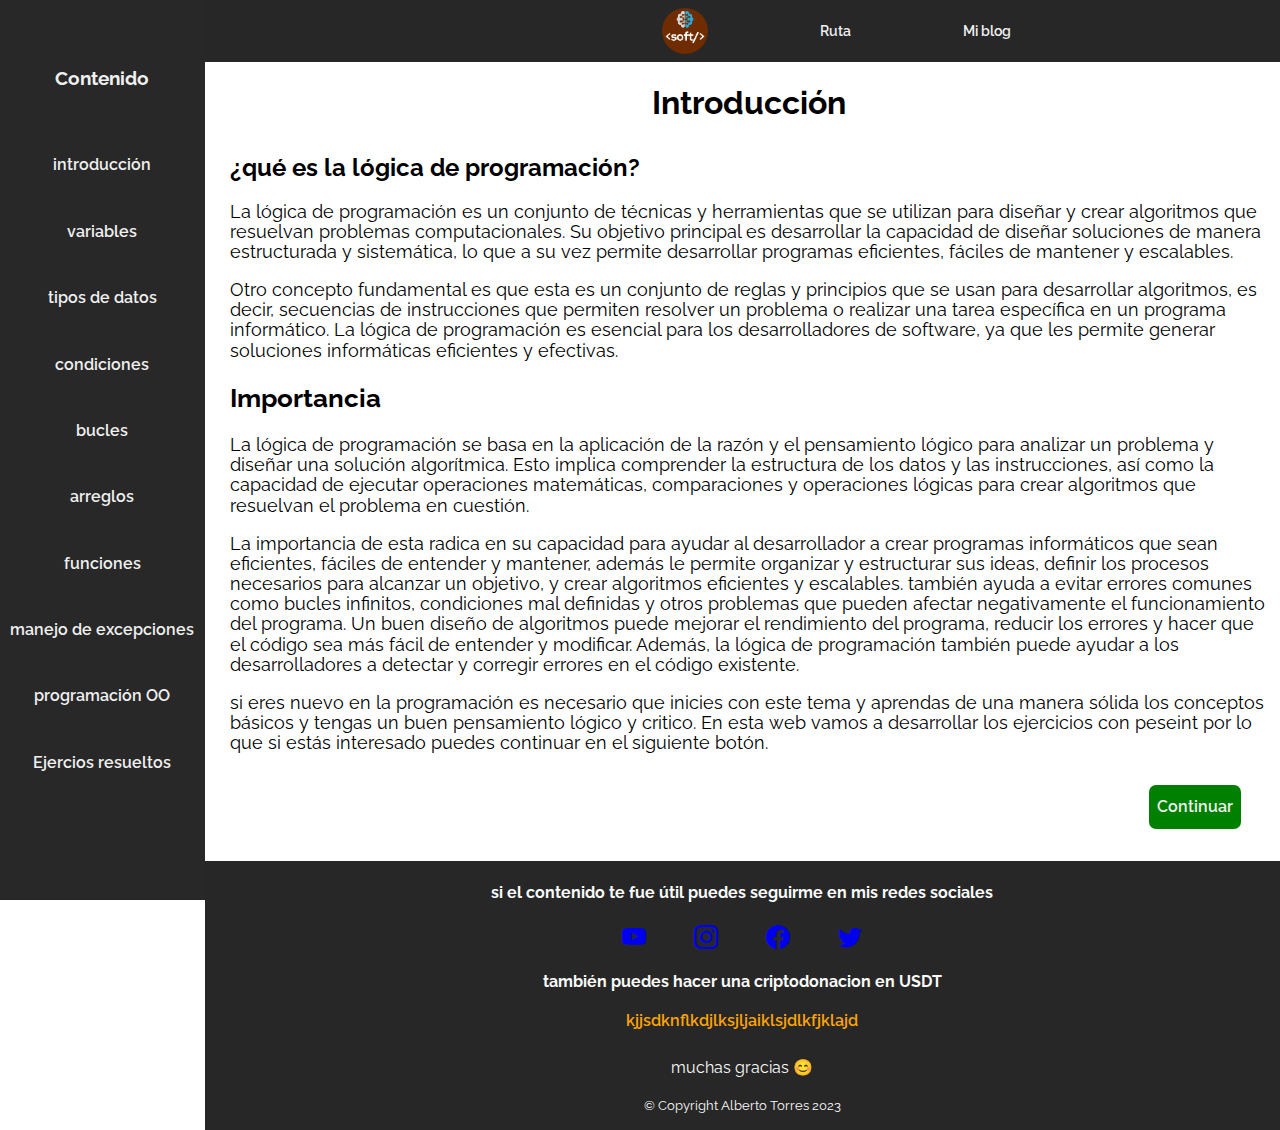
==== index.html @ 24eefaab "Add files via upload" ====
<!DOCTYPE html>
<html lang="en">
  <head>
    <meta charset="UTF-8" />
    <meta http-equiv="X-UA-Compatible" content="IE=edge" />
    <meta name="viewport" content="width=device-width, initial-scale=1.0" />
    <meta name="description" content="logica de programacion con pseint, variables, funciones, bucles, estructuras.">
    <title>Logica Programacion</title>
    <link
      href="https://fonts.googleapis.com/css2?family=Raleway:wght@400;700&display=swap"
      rel="stylesheet"
    />
    <link rel="stylesheet" href="normalize.css" />
    <link rel="icon" href="imgen/soft.png" />
    <link
      rel="stylesheet"
      href="https://cdn.jsdelivr.net/npm/bootstrap-icons@1.10.3/font/bootstrap-icons.css"
    />
    <link rel="stylesheet" href="styles.css" />
  </head>
  <body>
    <nav class="navegacion">
      <div class="hamburguer">
        <svg
          class="icono"
          xmlns="http://www.w3.org/2000/svg"
          width="32"
          height="32"
          fill="currentColor"
          class="bi bi-list"
          viewBox="0 0 16 16"
        >
          <path
            fill-rule="evenodd"
            d="M2.5 12a.5.5 0 0 1 .5-.5h10a.5.5 0 0 1 0 1H3a.5.5 0 0 1-.5-.5zm0-4a.5.5 0 0 1 .5-.5h10a.5.5 0 0 1 0 1H3a.5.5 0 0 1-.5-.5zm0-4a.5.5 0 0 1 .5-.5h10a.5.5 0 0 1 0 1H3a.5.5 0 0 1-.5-.5z"
          />
        </svg>
      </div>
      <div class="items-enlace">
        <a class="ini" href="index.html"
          ><img src="imgen/soft.png" alt="soft"
        /></a>
        <a href="#">Ruta</a>
        <a href="#">Mi blog</a>
      </div>
    </nav>
    <div class="desplegar">
      <div class="barra">
        <svg
          class="cerrar"
          xmlns="http://www.w3.org/2000/svg"
          width="40"
          height="40"
          fill="currentColor"
          class="bi bi-x-square"
          viewBox="0 0 16 16"
        >
          <path
            d="M14 1a1 1 0 0 1 1 1v12a1 1 0 0 1-1 1H2a1 1 0 0 1-1-1V2a1 1 0 0 1 1-1h12zM2 0a2 2 0 0 0-2 2v12a2 2 0 0 0 2 2h12a2 2 0 0 0 2-2V2a2 2 0 0 0-2-2H2z"
          />
          <path
            d="M4.646 4.646a.5.5 0 0 1 .708 0L8 7.293l2.646-2.647a.5.5 0 0 1 .708.708L8.707 8l2.647 2.646a.5.5 0 0 1-.708.708L8 8.707l-2.646 2.647a.5.5 0 0 1-.708-.708L7.293 8 4.646 5.354a.5.5 0 0 1 0-.708z"
          />
        </svg>
        <div class="subtitle">
          <h3 class="h3">Contenido</h3>
          <br /><br />
          <a href="index.html" class="links">introducción</a>
          <a href="datos.html" class="links">variables</a>
          <a href="datos.html" class="links">tipos de datos</a>
          <a href="condiciones.html" class="links">condiciones</a>
          <a href="condiciones.html" class="links">bucles</a>
          <a href="arrefuncions.html" class="links">arreglos</a>
          <a href="arrefuncions.html" class="links">funciones</a>
          <a href="excepoo.html" class="links">manejo de excepciones</a>
          <a href="excepoo.html" class="links">programación OO</a>
          <a href="ejercicios.html" class="links">Ejercios resueltos</a>
        </div>
      </div>
    </div>
    <main class="principal">
      <div class="contenedor">
        <div class="titulo">
          <h1>Introducción</h1>
        </div>
        <h2>¿qué es la lógica de programación?</h2>
        <div class="parrafos">
          <p>
            La lógica de programación es un conjunto de técnicas y herramientas
            que se utilizan para diseñar y crear algoritmos que resuelvan
            problemas computacionales. Su objetivo principal es desarrollar la
            capacidad de diseñar soluciones de manera estructurada y
            sistemática, lo que a su vez permite desarrollar programas
            eficientes, fáciles de mantener y escalables.
          </p>
          <p>
            Otro concepto fundamental es que esta es un conjunto de reglas y
            principios que se usan para desarrollar algoritmos, es decir,
            secuencias de instrucciones que permiten resolver un problema o
            realizar una tarea específica en un programa informático. La lógica
            de programación es esencial para los desarrolladores de software, ya
            que les permite generar soluciones informáticas eficientes y
            efectivas.
          </p>
          <h2>Importancia</h2>

          <p>
            La lógica de programación se basa en la aplicación de la razón y el
            pensamiento lógico para analizar un problema y diseñar una solución
            algorítmica. Esto implica comprender la estructura de los datos y
            las instrucciones, así como la capacidad de ejecutar operaciones
            matemáticas, comparaciones y operaciones lógicas para crear
            algoritmos que resuelvan el problema en cuestión.
          </p>

          <p>
            La importancia de esta radica en su capacidad para ayudar al
            desarrollador a crear programas informáticos que sean eficientes,
            fáciles de entender y mantener, además le permite organizar y
            estructurar sus ideas, definir los procesos necesarios para alcanzar
            un objetivo, y crear algoritmos eficientes y escalables. también
            ayuda a evitar errores comunes como bucles infinitos, condiciones
            mal definidas y otros problemas que pueden afectar negativamente el
            funcionamiento del programa. Un buen diseño de algoritmos puede
            mejorar el rendimiento del programa, reducir los errores y hacer que
            el código sea más fácil de entender y modificar. Además, la lógica
            de programación también puede ayudar a los desarrolladores a
            detectar y corregir errores en el código existente.
          </p>

          <p>
            si eres nuevo en la programación es necesario que inicies con este
            tema y aprendas de una manera sólida los conceptos básicos y tengas
            un buen pensamiento lógico y critico. En esta web vamos a
            desarrollar los ejercicios con peseint por lo que si estás
            interesado puedes continuar en el siguiente botón.
          </p>
          <div class="boton">
            <a class="btn1" href="datos.html">Continuar</a>
          </div>
        </div>
      </div>
    </main>
    <footer class="pie">
      <div class="content">
        <h4 class="h4">
          si el contenido te fue útil puedes seguirme en mis redes sociales
        </h4>
        <nav class="navegacion2">
          <a href="https://wa.link/4uqptb" target="_blank"
            ><i class="fuente bi bi-youtube"></i
          ></a>
          <a href="https://.com" target="_blank"
            ><i class="fuente bi bi-instagram"></i
          ></a>
          <a href="https://www.facebook.com/rita.gamarra.7731" target="_blank"
            ><i class="fuente bi bi-facebook"></i
          ></a>
          <a href="https://.com" target="_blank"
            ><i class="fuente bi bi-twitter"></i
          ></a>
        </nav>
        <h4 class="h4">también puedes hacer una criptodonacion en USDT</h4>
        <div class="h5">kjjsdknflkdjlksjljaiklsjdlkfjklajd</div>
        <br />
        <div class="h4">muchas gracias 😊</div>
        <br />
        <div class="copiar">
          <small>&copy; Copyright Alberto Torres 2023</small>
        </div>
      </div>
    </footer>
    <script src="main.js"></script>
    <script src="main.js"></script>
  </body>
</html>
---- styles.css ----
body{
    font-family: 'Raleway', sans-serif;
    overflow-y: auto;
}
.contenedor{
  padding-right: calc(1.5rem * 0.5);
  padding-left: calc(1.5rem * 0.5);
  margin-right: auto;
  margin-left: auto;
  padding-top: 2rem;
}
.navegacion{
    background:rgb(39, 39, 39);
    position: fixed;
    width: 100%;
    display: flex;
    align-items: center;
}
.hamburguer{
    padding: .5em .5em .5em 1em;
}
.principal{
    padding-top: 2em;
    overflow-x: hidden;
}

.icono{
    background-color: none;
    cursor: pointer;
    color: rgb(240, 240, 240);
}
.titulo{
    text-align: center;
    font-size: .8rem;
    margin-bottom: 2rem;
}
.desplegar{
    width: 100%;
    height: 100vh;
    position: fixed;
    top: 0;
    left: -100%;
    transition: left .2s ease;
    z-index: 100;
    background: rgba(10, 10, 10, .6);
}
.barra{
    background:rgb(10, 10, 10);
    width: 60%;
    height: 100vh;
    overflow-y: auto;
    overflow-x: hidden;
}
.cerrar{
    color: rgb(240, 240, 240);
    cursor: pointer;
    position: absolute;
    left:61%;
    top: .4em;
    background-color: rgb(39, 39, 39);
}
.aparecer{
    left: 0;
}
.parrafos{
    font-size: 1.1rem;
}
.items-enlace{
   width: 100%;
   display: flex;
   justify-content: center;
   align-items: center;
   margin-left: .5em;
   padding: .5rem 0;
}
.items-enlace a{
    text-decoration: none;
    color: rgb(240, 240, 240);
    font-weight: 600;
    font-size: .9rem;
    margin-right: 2rem;
}
.ini img{
    display: none;
    height: 2.9rem;
    width: 2.9rem;
    border-radius: 50%;
}
.subtitle{
    color: rgb(240, 240, 240);
    width: 100%;
    text-align: center;
    display: flex;
    flex-direction: column;
    padding-top: 1.9rem;
    font-weight: 800;
}
.subtitle a{
    margin-bottom: 1.6rem;
    text-decoration: none;
    padding-top: .7rem;
    padding-bottom: .7rem;
    color: rgb(240, 240, 240);
    font-weight: 600;
    transition: all .2s ease;
}
.subtitle a:focus{
    color: #ffa500;
}
.subtitle a:hover{
    background-color: rgb(39, 39, 39);
    color: #ffa500;
}

.pie{
    background:rgb(39, 39, 39);
    color: rgb(250, 250, 250);
}
.copiar{
    text-align: center;
}
.h4{
    text-align: center;
}
.h5{
    text-align: center;
    padding-bottom: 10px;
    color: #ffa500;
    font-weight: 600;
}
.content{
    padding-top: 0.1rem;
    padding-bottom: 1rem;
}
.navegacion2{
    display: flex;
    justify-content: center;
    font-size: 1.5rem;
}
.navegacion2 a{
    margin-left: 1.5rem;
    margin-right: 1.5rem;
}
.boton{
    display: flex;
    justify-content: end;
    margin: 2rem .7rem 2rem 0;
}
.btn1{
    background: rgb(0, 128, 0);
    border-radius: 7px;
    padding: .8rem .5rem;
    width: auto;
    border: none;
    cursor: pointer;
    color: rgb(240, 240, 240);
    font-size: 1rem;
    font-weight: 600;
    margin-right: 1rem;
    text-decoration: none;
}
.codigo{
    padding: 2rem;
    background: #343d4d;
    color: rgb(240, 240, 240);
    overflow-x: auto;
    width: 60%;
    border-radius: 10px;
}
.blanco{
    white-space: pre!important;
}
#btn2{
   margin-right: 1.5rem;
}

@media (min-width: 768px) {
    .icono{
        display: none;
    }
    body{
        overflow-y: scroll !important;
    }
    .desplegar{
        left: 0;
        width: 16%;
    }
    .barra{
        width: 100%;
        background: rgb(40, 40, 40);
    }
    .subtitle a:hover{
        background: rgb(10, 10, 10);
    }
    .cerrar{
        display: none;
    }
    .principal{
        margin-left: 17%;
    }
    .navegacion{
        margin-left: 16%;
    }
    .pie{
        margin-left: 16%;
    }
    .items-enlace a{ 
        margin-right: 5rem;
    }
    .items-enlace a:hover{ 
       color: #ffa500;
    }
    .subtitle{
        padding-top: 3rem;
    }
    .h3{
        font-size: 1.2em;
    }
 }
 @media (min-width: 500px) {
    .ini img{
        display: block;
    }
    .items-enlace a{
        margin-left: 2rem;
    }
    .titulo{
        font-size: 1rem;
    }
 }
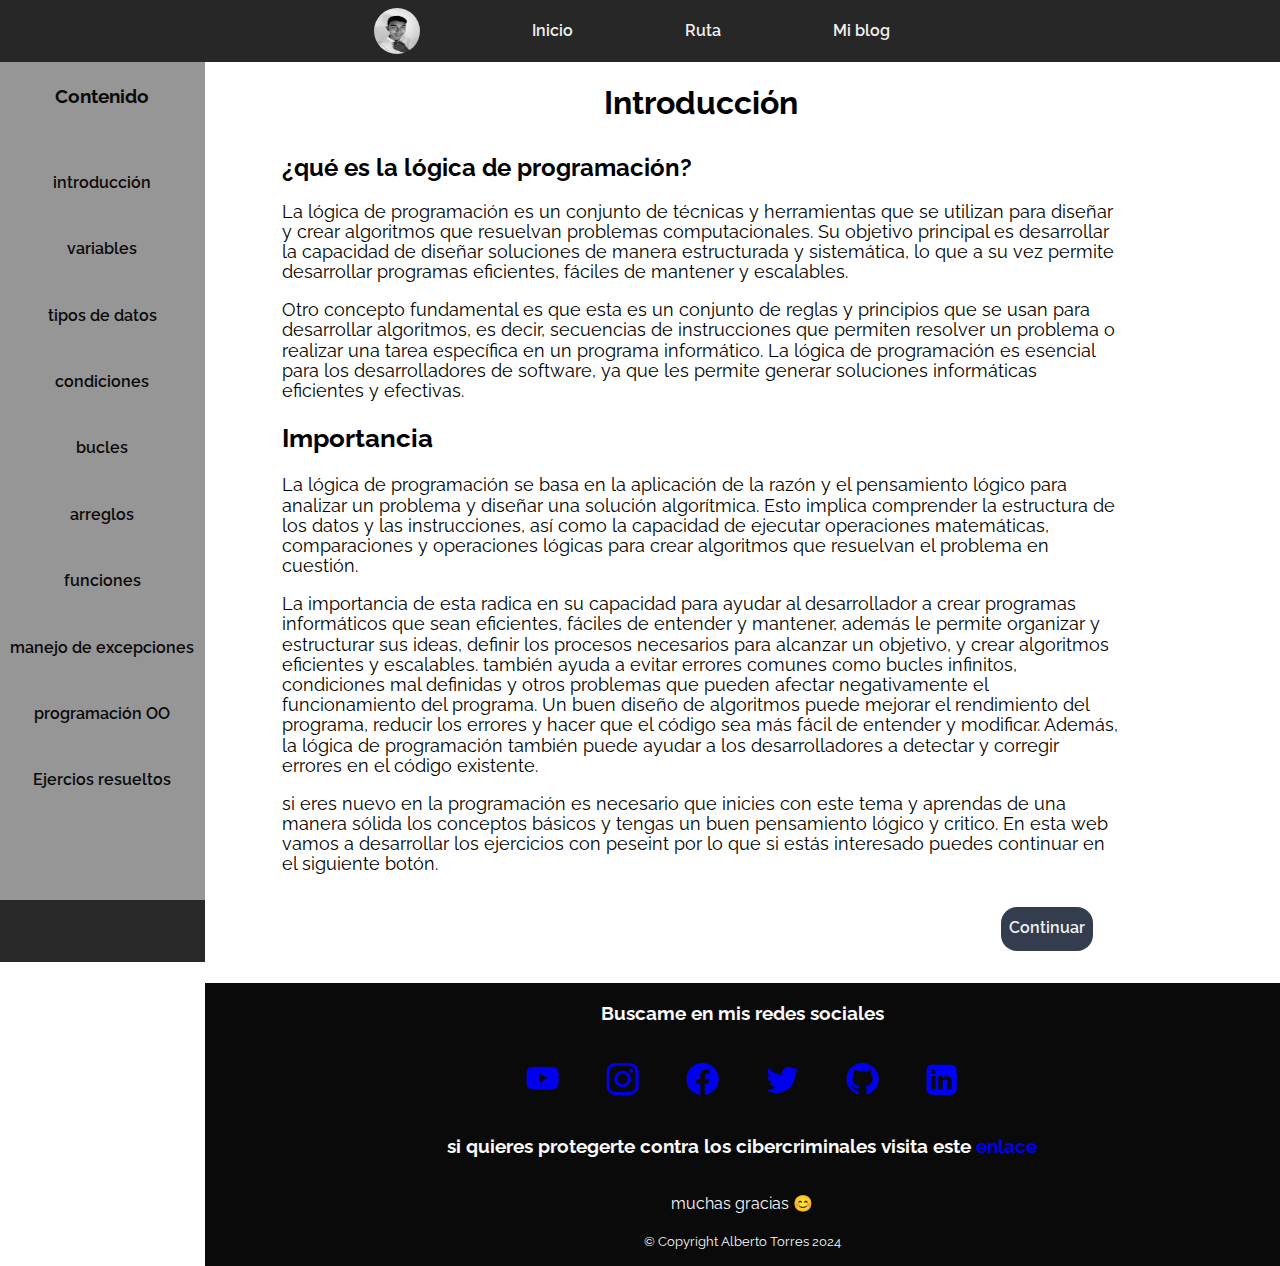
==== commit d3648dd8: "Actualización general" ====
--- a/index.html
+++ b/index.html
@@ -4,7 +4,10 @@
     <meta charset="UTF-8" />
     <meta http-equiv="X-UA-Compatible" content="IE=edge" />
     <meta name="viewport" content="width=device-width, initial-scale=1.0" />
-    <meta name="description" content="logica de programacion con pseint, variables, funciones, bucles, estructuras.">
+    <meta
+      name="description"
+      content="logica de programacion con pseint, variables, funciones, bucles, estructuras."
+    />
     <title>Logica Programacion</title>
     <link
       href="https://fonts.googleapis.com/css2?family=Raleway:wght@400;700&display=swap"
@@ -15,6 +18,10 @@
     <link
       rel="stylesheet"
       href="https://cdn.jsdelivr.net/npm/bootstrap-icons@1.10.3/font/bootstrap-icons.css"
+    />
+    <link
+      rel="stylesheet"
+      href="https://cdnjs.cloudflare.com/ajax/libs/font-awesome/4.7.0/css/font-awesome.min.css"
     />
     <link rel="stylesheet" href="styles.css" />
   </head>
@@ -38,8 +45,9 @@
       </div>
       <div class="items-enlace">
         <a class="ini" href="index.html"
-          ><img src="imgen/soft.png" alt="soft"
+          ><img src="imgen/IMG_20231224_133752_227~4.jpg" alt="Alberto Torres"
         /></a>
+        <a href="#">Inicio</a>
         <a href="#">Ruta</a>
         <a href="#">Mi blog</a>
       </div>
@@ -62,7 +70,7 @@
             d="M4.646 4.646a.5.5 0 0 1 .708 0L8 7.293l2.646-2.647a.5.5 0 0 1 .708.708L8.707 8l2.647 2.646a.5.5 0 0 1-.708.708L8 8.707l-2.646 2.647a.5.5 0 0 1-.708-.708L7.293 8 4.646 5.354a.5.5 0 0 1 0-.708z"
           />
         </svg>
-        <div class="subtitle">
+        <div class="subtitle" id="subtitle">
           <h3 class="h3">Contenido</h3>
           <br /><br />
           <a href="index.html" class="links">introducción</a>
@@ -143,30 +151,41 @@
     </main>
     <footer class="pie">
       <div class="content">
-        <h4 class="h4">
-          si el contenido te fue útil puedes seguirme en mis redes sociales
-        </h4>
+        <h3 class="h4">Buscame en mis redes sociales</h3>
+        <br />
         <nav class="navegacion2">
-          <a href="https://wa.link/4uqptb" target="_blank"
+          <a href="https://www.youtube.com/channel/UCLfXqp_un5veLmhMk4MN0BA" target="_blank"
             ><i class="fuente bi bi-youtube"></i
           ></a>
-          <a href="https://.com" target="_blank"
+          <a href="https://www.instagram.com/alber70rres/" target="_blank"
             ><i class="fuente bi bi-instagram"></i
           ></a>
-          <a href="https://www.facebook.com/rita.gamarra.7731" target="_blank"
+          <a href="https://www.facebook.com/profile.php?id=61555589141489" target="_blank"
             ><i class="fuente bi bi-facebook"></i
           ></a>
-          <a href="https://.com" target="_blank"
-            ><i class="fuente bi bi-twitter"></i
+          <a href="https://twitter.com/Alber70rres" target="_blank">
+            <i class="bi bi-twitter"></i
           ></a>
+          <a href="https://github.com/Alber70rres" target="_blank">
+            <i class="fuente bi bi-github"></i>
+          </a>
+          <a href="https://www.linkedin.com/in/alberto-torres-882438298/" target="_blank">
+            <i
+              class="fa fa-linkedin-square"
+              style="font-size: 35px; color: #0000ff"
+            ></i>
+          </a>
         </nav>
-        <h4 class="h4">también puedes hacer una criptodonacion en USDT</h4>
-        <div class="h5">kjjsdknflkdjlksjljaiklsjdlkfjklajd</div>
+        <br />
+        <h3 class="h4">
+          si quieres protegerte contra los cibercriminales visita este
+          <a href=".com"> enlace</a>
+        </h3>
         <br />
         <div class="h4">muchas gracias 😊</div>
         <br />
         <div class="copiar">
-          <small>&copy; Copyright Alberto Torres 2023</small>
+          <small>&copy; Copyright Alberto Torres 2024</small>
         </div>
       </div>
     </footer>
--- a/styles.css
+++ b/styles.css
@@ -1,230 +1,246 @@
-body{
-    font-family: 'Raleway', sans-serif;
-    overflow-y: auto;
-}
-.contenedor{
+body {
+  font-family: "Raleway", sans-serif;
+  overflow-y: auto;
+  overflow-x: hidden;
+}
+.contenedor {
   padding-right: calc(1.5rem * 0.5);
   padding-left: calc(1.5rem * 0.5);
   margin-right: auto;
   margin-left: auto;
   padding-top: 2rem;
 }
-.navegacion{
-    background:rgb(39, 39, 39);
-    position: fixed;
+a{
+  text-decoration: none;
+}
+.navegacion {
+  background: rgb(39, 39, 39);
+  position: fixed;
+  width: 100%;
+  display: flex;
+  align-items: center;
+}
+.hamburguer {
+  padding: 0.5em 0.5em 0.5em 1em;
+}
+.principal {
+  padding-top: 2em;
+  overflow-x: hidden;
+}
+
+.icono {
+  background-color: none;
+  cursor: pointer;
+  color: rgb(240, 240, 240);
+}
+.titulo {
+  text-align: center;
+  font-size: 0.8rem;
+  margin-bottom: 2rem;
+}
+.desplegar {
+  width: 100%;
+  height: 100vh;
+  position: fixed;
+  top: 0;
+  left: -100%;
+  transition: left 0.2s ease;
+  z-index: 100;
+  background: rgba(10, 10, 10, 0.6);
+}
+.barra {
+  background: rgb(10, 10, 10);
+  width: 60%;
+  height: 100vh;
+  overflow-y: auto;
+  overflow-x: hidden;
+}
+.cerrar {
+  color: rgb(240, 240, 240);
+  cursor: pointer;
+  position: absolute;
+  left: 61%;
+  top: 0.4em;
+  background-color: rgb(39, 39, 39);
+}
+.aparecer {
+  left: 0;
+}
+.parrafos {
+  font-size: 1.1rem;
+}
+.items-enlace {
+  width: 100%;
+  display: flex;
+  justify-content: center;
+  align-items: center;
+  margin-left: 0.5em;
+  padding: 0.5rem 0;
+}
+.items-enlace a {
+  color: rgb(240, 240, 240);
+  font-weight: 600;
+  font-size: 1rem;
+  margin-right: 2rem;
+}
+.ini img {
+  display: none;
+  height: 2.9rem;
+  width: 2.9rem;
+  border-radius: 50%;
+}
+.subtitle {
+  color: rgb(240, 240, 240);
+  width: 100%;
+  text-align: center;
+  display: flex;
+  flex-direction: column;
+  padding-top: 1.9rem;
+  font-weight: 800;
+}
+.subtitle a {
+  margin-bottom: 1.6rem;
+  text-decoration: none;
+  padding-top: 0.7rem;
+  padding-bottom: 0.7rem;
+  color: rgb(240, 240, 240);
+  font-weight: 600;
+  transition: all 0.2s ease;
+}
+
+.pie {
+  background: rgb(10, 10, 10);
+  color: rgb(250, 250, 250);
+}
+.copiar {
+  text-align: center;
+}
+.h4 {
+  text-align: center;
+}
+.h5 {
+  text-align: center;
+  padding-bottom: 10px;
+  color: #ffa500;
+  font-weight: 600;
+}
+.content {
+  padding-top: 0.1rem;
+  padding-bottom: 1rem;
+}
+.navegacion2 {
+  display: flex;
+  justify-content: center;
+  font-size: 2rem;
+}
+.navegacion2 a {
+  margin-left: 1.5rem;
+  margin-right: 1.5rem;
+}
+.boton {
+  display: flex;
+  justify-content: end;
+  margin: 2rem 0.7rem 2rem 0;
+}
+.btn1 {
+  background: #343d4d;
+  border-radius: 1rem;
+  padding: 0.8rem 0.5rem;
+  width: auto;
+  border: none;
+  cursor: pointer;
+  color: rgb(240, 240, 240);
+  font-size: 1rem;
+  font-weight: 600;
+  margin-right: 1rem;
+  text-decoration: none;
+}
+.codigo {
+  padding: 2rem;
+  background: #343d4d;
+  color: rgb(240, 240, 240);
+  overflow-x: auto;
+  width: 60%;
+  border-radius: 10px;
+}
+
+.btn1:hover{
+  background: rgb(10, 10, 10);
+}
+.blanco {
+  white-space: pre !important;
+}
+#btn2 {
+  margin-right: 1.5rem;
+}
+
+.subtitle a:hover {
+  background-color: rgb(39, 39, 39);
+  color: #ffa500;
+}
+
+
+@media (min-width: 900px) {
+  .icono {
+    display: none;
+  }
+  body {
+    overflow-y: scroll !important;
+  }
+  .desplegar {
+    margin-top: 3.9rem;
+    left: 0;
+    width: 16%;
+    background: rgb(40, 40, 40);
+  }
+  .barra {
     width: 100%;
-    display: flex;
-    align-items: center;
-}
-.hamburguer{
-    padding: .5em .5em .5em 1em;
-}
-.principal{
-    padding-top: 2em;
-    overflow-x: hidden;
-}
-
-.icono{
-    background-color: none;
-    cursor: pointer;
-    color: rgb(240, 240, 240);
-}
-.titulo{
-    text-align: center;
-    font-size: .8rem;
-    margin-bottom: 2rem;
-}
-.desplegar{
-    width: 100%;
-    height: 100vh;
-    position: fixed;
-    top: 0;
-    left: -100%;
-    transition: left .2s ease;
-    z-index: 100;
-    background: rgba(10, 10, 10, .6);
-}
-.barra{
-    background:rgb(10, 10, 10);
-    width: 60%;
-    height: 100vh;
-    overflow-y: auto;
-    overflow-x: hidden;
-}
-.cerrar{
-    color: rgb(240, 240, 240);
-    cursor: pointer;
-    position: absolute;
-    left:61%;
-    top: .4em;
-    background-color: rgb(39, 39, 39);
-}
-.aparecer{
-    left: 0;
-}
-.parrafos{
-    font-size: 1.1rem;
-}
-.items-enlace{
-   width: 100%;
-   display: flex;
-   justify-content: center;
-   align-items: center;
-   margin-left: .5em;
-   padding: .5rem 0;
-}
-.items-enlace a{
-    text-decoration: none;
-    color: rgb(240, 240, 240);
-    font-weight: 600;
-    font-size: .9rem;
-    margin-right: 2rem;
-}
-.ini img{
+    background-color: rgb(150, 150, 150); /* Gris Azulado Oscuro */
+
+    height: calc(100vh - 3.9rem);
+  }
+
+  .cerrar {
     display: none;
-    height: 2.9rem;
-    width: 2.9rem;
-    border-radius: 50%;
-}
-.subtitle{
-    color: rgb(240, 240, 240);
-    width: 100%;
-    text-align: center;
-    display: flex;
-    flex-direction: column;
-    padding-top: 1.9rem;
-    font-weight: 800;
-}
-.subtitle a{
-    margin-bottom: 1.6rem;
-    text-decoration: none;
-    padding-top: .7rem;
-    padding-bottom: .7rem;
-    color: rgb(240, 240, 240);
-    font-weight: 600;
-    transition: all .2s ease;
-}
-.subtitle a:focus{
+  }
+  .principal {
+    margin-left: 17%;
+  }
+
+  .pie {
+    margin-left: 16%;
+  }
+  .items-enlace a {
+    margin-right: 5rem;
+  }
+
+  .items-enlace a:hover {
     color: #ffa500;
-}
-.subtitle a:hover{
-    background-color: rgb(39, 39, 39);
-    color: #ffa500;
-}
-
-.pie{
-    background:rgb(39, 39, 39);
-    color: rgb(250, 250, 250);
-}
-.copiar{
-    text-align: center;
-}
-.h4{
-    text-align: center;
-}
-.h5{
-    text-align: center;
-    padding-bottom: 10px;
-    color: #ffa500;
-    font-weight: 600;
-}
-.content{
-    padding-top: 0.1rem;
-    padding-bottom: 1rem;
-}
-.navegacion2{
-    display: flex;
-    justify-content: center;
-    font-size: 1.5rem;
-}
-.navegacion2 a{
-    margin-left: 1.5rem;
-    margin-right: 1.5rem;
-}
-.boton{
-    display: flex;
-    justify-content: end;
-    margin: 2rem .7rem 2rem 0;
-}
-.btn1{
-    background: rgb(0, 128, 0);
-    border-radius: 7px;
-    padding: .8rem .5rem;
-    width: auto;
-    border: none;
-    cursor: pointer;
-    color: rgb(240, 240, 240);
+  }
+  .subtitle {
+    padding-top: 0.2rem;
+    color: rgb(10, 10, 10);
+  }
+  .h3 {
+    font-size: 1.2em;
+  }
+
+  .contenedor {
+    padding-right: 10rem;
+    padding-left: 4rem;
+  }
+  .subtitle a {
+    color: rgb(10, 10, 10);
+  }
+}
+@media (min-width: 500px) {
+  .ini img {
+    display: block;
+  }
+  .items-enlace a {
+    margin-left: 2rem;
+  }
+  .titulo {
     font-size: 1rem;
-    font-weight: 600;
-    margin-right: 1rem;
-    text-decoration: none;
-}
-.codigo{
-    padding: 2rem;
-    background: #343d4d;
-    color: rgb(240, 240, 240);
-    overflow-x: auto;
-    width: 60%;
-    border-radius: 10px;
-}
-.blanco{
-    white-space: pre!important;
-}
-#btn2{
-   margin-right: 1.5rem;
-}
-
-@media (min-width: 768px) {
-    .icono{
-        display: none;
-    }
-    body{
-        overflow-y: scroll !important;
-    }
-    .desplegar{
-        left: 0;
-        width: 16%;
-    }
-    .barra{
-        width: 100%;
-        background: rgb(40, 40, 40);
-    }
-    .subtitle a:hover{
-        background: rgb(10, 10, 10);
-    }
-    .cerrar{
-        display: none;
-    }
-    .principal{
-        margin-left: 17%;
-    }
-    .navegacion{
-        margin-left: 16%;
-    }
-    .pie{
-        margin-left: 16%;
-    }
-    .items-enlace a{ 
-        margin-right: 5rem;
-    }
-    .items-enlace a:hover{ 
-       color: #ffa500;
-    }
-    .subtitle{
-        padding-top: 3rem;
-    }
-    .h3{
-        font-size: 1.2em;
-    }
- }
- @media (min-width: 500px) {
-    .ini img{
-        display: block;
-    }
-    .items-enlace a{
-        margin-left: 2rem;
-    }
-    .titulo{
-        font-size: 1rem;
-    }
- }
+  }
+}
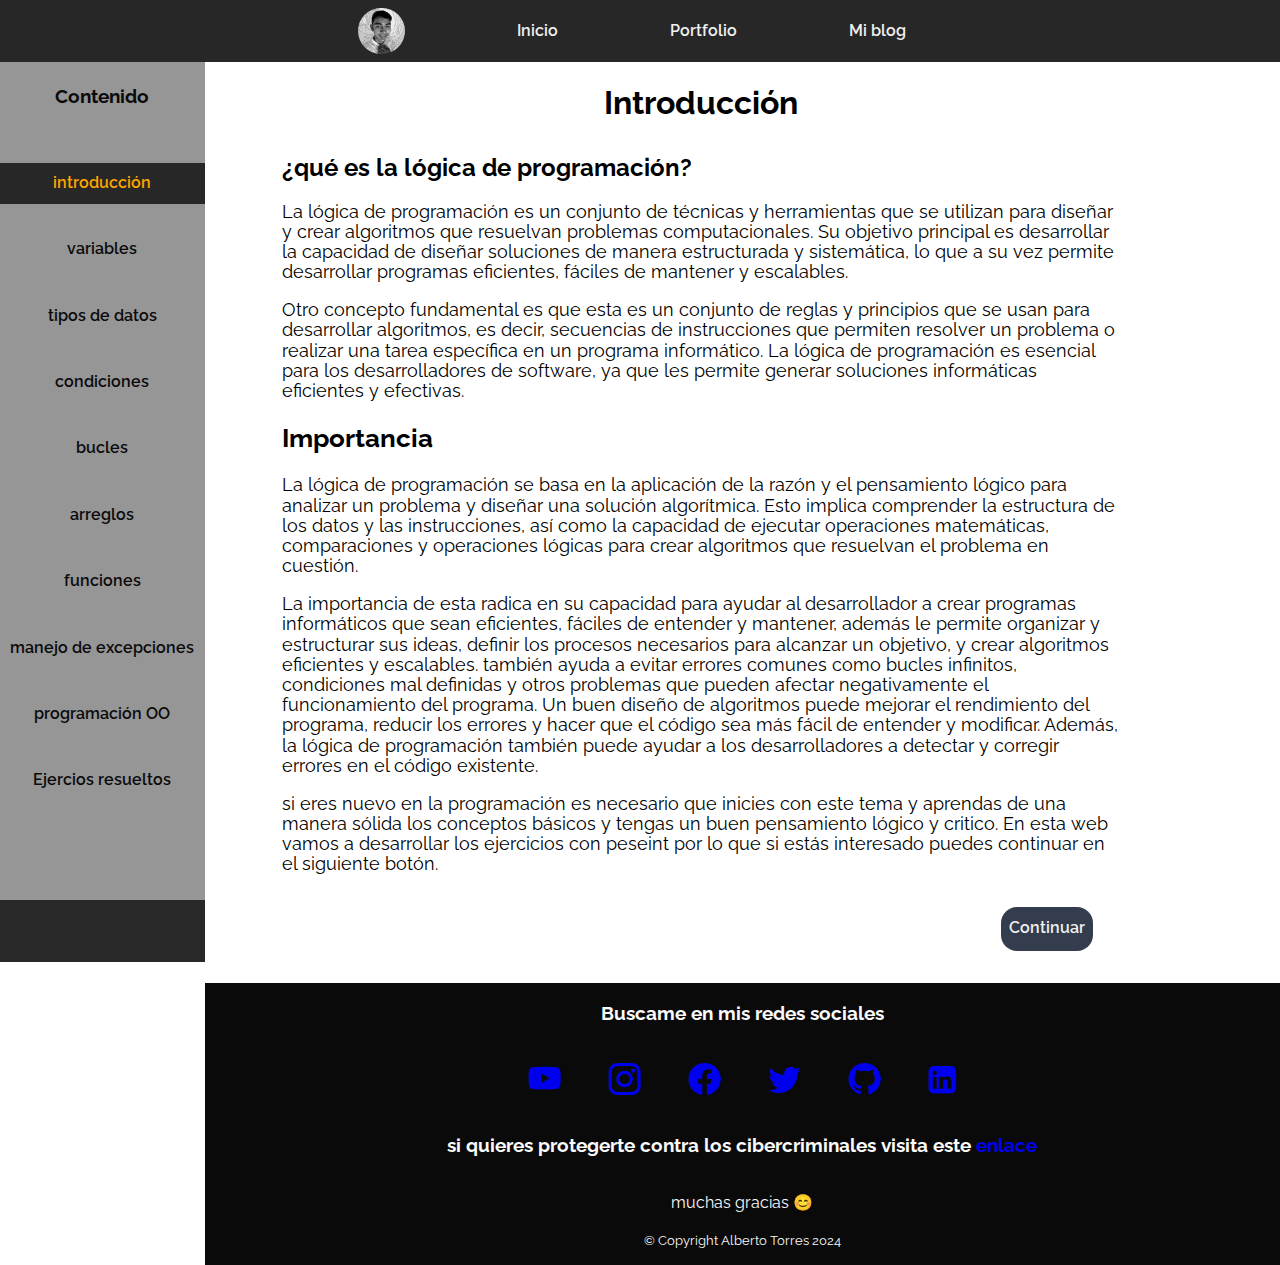
==== commit 62ddbb7a: "nueva version" ====
--- a/index.html
+++ b/index.html
@@ -14,7 +14,7 @@
       rel="stylesheet"
     />
     <link rel="stylesheet" href="normalize.css" />
-    <link rel="icon" href="imgen/soft.png" />
+    <link rel="icon" href="imgen/logo.svg" />
     <link
       rel="stylesheet"
       href="https://cdn.jsdelivr.net/npm/bootstrap-icons@1.10.3/font/bootstrap-icons.css"
@@ -45,10 +45,10 @@
       </div>
       <div class="items-enlace">
         <a class="ini" href="index.html"
-          ><img src="imgen/IMG_20231224_133752_227~4.jpg" alt="Alberto Torres"
+          ><img src="imgen/logo.svg" alt="Alberto Torres"
         /></a>
-        <a href="#">Inicio</a>
-        <a href="#">Ruta</a>
+        <a href="#" class="dato1">Inicio</a>
+        <a href="#">Portfolio</a>
         <a href="#">Mi blog</a>
       </div>
     </nav>
@@ -73,16 +73,16 @@
         <div class="subtitle" id="subtitle">
           <h3 class="h3">Contenido</h3>
           <br /><br />
-          <a href="index.html" class="links">introducción</a>
-          <a href="datos.html" class="links">variables</a>
-          <a href="datos.html" class="links">tipos de datos</a>
-          <a href="condiciones.html" class="links">condiciones</a>
-          <a href="condiciones.html" class="links">bucles</a>
-          <a href="arrefuncions.html" class="links">arreglos</a>
-          <a href="arrefuncions.html" class="links">funciones</a>
-          <a href="excepoo.html" class="links">manejo de excepciones</a>
-          <a href="excepoo.html" class="links">programación OO</a>
-          <a href="ejercicios.html" class="links">Ejercios resueltos</a>
+          <a href="index.html" class="links enlaceCambio introducir" onclick="cambiarColor(this); return false;">introducción</a>
+          <a href="datos.html" class="links enlaceCambio titulo1"  onclick="cambiarColor(this); return false;">variables</a>
+          <a href="datos.html" class="links enlaceCambio"  onclick="cambiarColor(this); return false;">tipos de datos</a>
+          <a href="condiciones.html" class="links enlaceCambio"  onclick="cambiarColor(this); return false;">condiciones</a>
+          <a href="condiciones.html" class="links enlaceCambio" onclick="cambiarColor(this); return false;">bucles</a>
+          <a href="arrefuncions.html" class="links enlaceCambio"  onclick="cambiarColor(this); return false;">arreglos</a>
+          <a href="arrefuncions.html" class="links enlaceCambio"  onclick="cambiarColor(this); return false;">funciones</a>
+          <a href="excepoo.html" class="links enlaceCambio"  onclick="cambiarColor(this); return false;">manejo de excepciones</a>
+          <a href="excepoo.html" class="links enlaceCambio"  onclick="cambiarColor(this); return false;">programación OO</a>
+          <a href="ejercicios.html" class="links enlaceCambio" onclick="cambiarColor(this); return false;">Ejercios resueltos</a>
         </div>
       </div>
     </div>
@@ -144,7 +144,7 @@
             interesado puedes continuar en el siguiente botón.
           </p>
           <div class="boton">
-            <a class="btn1" href="datos.html">Continuar</a>
+            <a class="btn1 links uno" href="datos.html">Continuar</a>
           </div>
         </div>
       </div>
@@ -172,7 +172,7 @@
           <a href="https://www.linkedin.com/in/alberto-torres-882438298/" target="_blank">
             <i
               class="fa fa-linkedin-square"
-              style="font-size: 35px; color: #0000ff"
+              
             ></i>
           </a>
         </nav>
@@ -190,6 +190,7 @@
       </div>
     </footer>
     <script src="main.js"></script>
-    <script src="main.js"></script>
+    <script src="colorEnlace.js"></script>
+    <script src="botonClickColor.js"></script>
   </body>
 </html>
--- a/styles.css
+++ b/styles.css
@@ -131,11 +131,11 @@
 .navegacion2 {
   display: flex;
   justify-content: center;
-  font-size: 2rem;
+  font-size: 1.5rem;
 }
 .navegacion2 a {
-  margin-left: 1.5rem;
-  margin-right: 1.5rem;
+  margin-left: 1rem;
+  margin-right: 1rem;
 }
 .boton {
   display: flex;
@@ -174,11 +174,20 @@
   margin-right: 1.5rem;
 }
 
-.subtitle a:hover {
+.subtitle a:hover{
+  background-color: rgb(90, 90, 90);
+  color: #ffa500;
+}
+
+a.links.active {
   background-color: rgb(39, 39, 39);
   color: #ffa500;
 }
 
+.introducir{
+  color: #ffa500 !important; 
+  background-color: rgb(39, 39, 39);
+}
 
 @media (min-width: 900px) {
   .icono {
@@ -236,11 +245,28 @@
 @media (min-width: 500px) {
   .ini img {
     display: block;
-  }
+    
+  }
+
+  img{
+    width: 100%;
+    height: auto;
+    object-fit: cover;
+  }
+
+
   .items-enlace a {
     margin-left: 2rem;
   }
   .titulo {
     font-size: 1rem;
   }
-}
+
+  .navegacion2 {
+    font-size: 2rem;
+  }
+  .navegacion2 a {
+    margin-left: 1.5rem;
+    margin-right: 1.5rem;
+  }
+}
